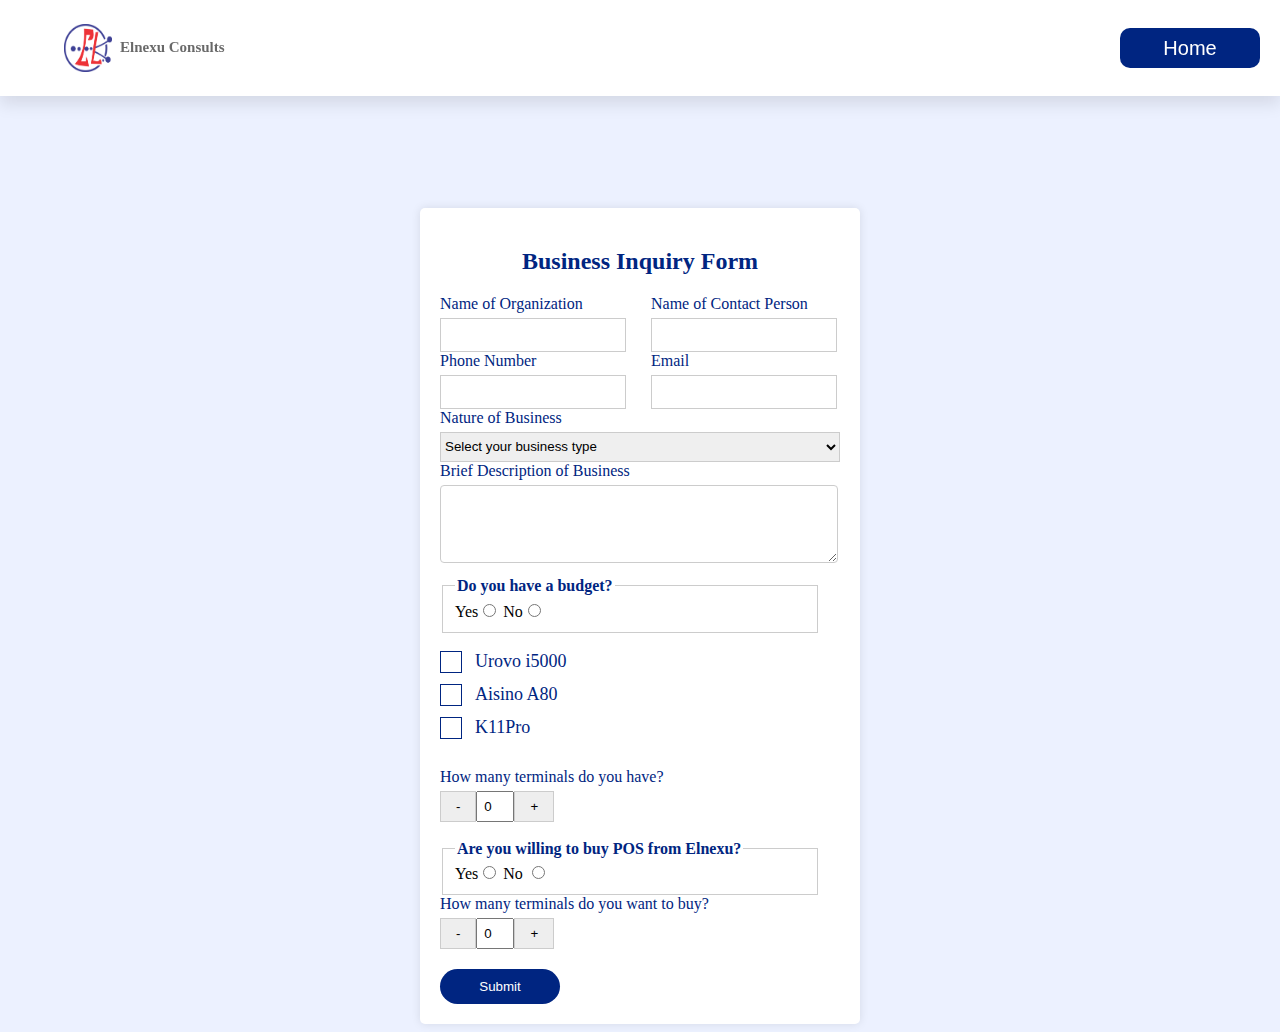
==== inquiryform.html @ 351a7055 "first commit" ====
<!DOCTYPE html>
<html lang="en">
<head>
    <meta charset="UTF-8">
    <meta name="viewport" content="width=device-width, initial-scale=1.0">
    <title>Business Inquiry Form</title>
    <link rel="stylesheet" href="inquiry.css">
    
    <link href='https://fonts.googleapis.com/css?family=Plus Jakarta Sans' rel='stylesheet'>
    <link rel="stylesheet" href="https://cdnjs.cloudflare.com/ajax/libs/font-awesome/6.5.2/css/all.min.css" integrity="sha512-SnH5WK+bZxgPHs44uWIX+LLJAJ9/2PkPKZ5QiAj6Ta86w+fsb2TkcmfRyVX3pBnMFcV7oQPJkl9QevSCWr3W6A==" crossorigin="anonymous" referrerpolicy="no-referrer" />

</head>
<body>

    <nav>
        <div class="nav_container">
            <div id="logo">
            <img src="./assets/EL1 PNG.png" alt="" class="logo"/><span style="margin-top: 15px; font-weight: 600;font-size: 15px;    color:rgba(0, 0, 0, 0.594);">
            Elnexu Consults</span>
            </div>

            <button class="btn"><a href="index.html" style="color: #ffff; text-decoration: none;">Home</a></button>

        </div>
    </nav>


    <div class="form-container">
        <div class="inquiryform">
        
        <form id="business-form">
            
            <h2>Business Inquiry Form</h2>
            
            <div class="inputname">
            <div style="display: flex;">
            <div style="margin-right: 25px;">
            <label for="organization-name">Name of Organization</label>
            <input type="text" id="organization-name" name="organization-name" required>
            </div>
            <div>
            <label for="contact-name">Name of Contact Person</label>
            <input type="text" id="contact-name" name="contact-name" required>
            </div>
            </div>
            <div style="display: flex;">
            <div style="margin-right: 25px;">
            <label for="phone-number">Phone Number</label>
            <input type="tel" id="phone-number" name="phone-number" required>
            </div>
            <div>
            <label for="email">Email</label>
            <input type="email" id="email" name="email" required>
            </div>
            </div>
            </div>
            
            
            <label for="nature-of-business">Nature of Business</label>
            <select id="nature-of-business" name="nature-of-business" required>
                <option value="" disabled selected>Select your business type</option>
                <option value="Retail">Technology</option>
                <option value="Wholesale">Healthcare</option>
                <option value="Manufacturing">Sales</option>
                <option value="Service">Education</option>
                <option value="Other">Hospitality</option>
            </select>

            <label for="business-description">Brief Description of Business</label>
            <textarea id="business-description" name="business-description" rows="4" required></textarea>

            <fieldset>
                <legend>Do you have a budget?</legend>
                    
                   Yes<input type="radio" name="budget" value="Yes" required>
                    
                    No<input type="radio" name="budget" value="No" required>
                    
            </fieldset>
            <br>
            <!--
            <div class="CHECKBOX">
            <legend>If you intend to deploy POS terminals, what models do you have</legend>
            <div style="display: flex;">
            <input type="checkbox" id="pos1" name="pos11" value="Urov0 i5000" >
            <label for="pos1"> Urovo i5000</label>
            </div>
            <div style="display: flex;">
            <input type="checkbox" id="pos2" name="pos2" value="Aisino A80">
            <label for="pos2"> Aisino A80</label>
            </div>
            <div style="display: flex;">
            <input type="checkbox" id="pos3" name="pos3" value="k11Pro">
            <label for="pos3">K11Pro</label>
            </div>
            </div>
        -->
            <label class="container">
                <input type="checkbox" id="pos1" name="pos11" value="Urov0 i5000" >
                <span class="checkmark"></span>Urovo i5000
              </label>
              <label class="container">
                <input type="checkbox" id="pos2" name="pos2" value="Aisino A80">
                <span class="checkmark"></span>Aisino A80
              </label>
              <label class="container">
                <input type="checkbox" id="pos3" name="pos3" value="k11Pro">
                <span class="checkmark"></span>K11Pro
              </label>
              
            <br>
            <label for="terminals">How many terminals do you have?</label>
            <div class="terminal-control">
                <button type="button" onclick="changeTerminalCount(-1)">-</button>
                <input type="number" id="terminals" name="terminals" value="0" min="0" readonly>
                <button type="button" onclick="changeTerminalCount(1)">+</button>
            </div>
            <br>
            <fieldset>
            <legend>Are you willing to buy POS from Elnexu?</legend>
            Yes<input type="radio" name="buypos" value="Yes" required>
                    
            No <input type="radio" name="buypos" value="No" required>
            </fieldset>

            <label for="pos">How many terminals do you want to buy?</label>
            <div class="terminal-control">
                <button type="button" onclick="changeTerminal(-1)">-</button>
                <input type="number" id="pos" name="pos" value="0" min="0" readonly>
                <button type="button" onclick="changeTerminal(1)">+</button>
            </div>


            <button type="submit">Submit</button>
            
        </form>
        </div>
    </div>

    <script src="script.js"></script>
</body>
</html>
---- inquiry.css ----
body {
    
    background-color:#ECF1FF;
    display: flex;
    justify-content: center;
    align-items: center;
    
}
.logo{
    height: 3rem;
    width: 3rem;
    display: grid;
    margin-right: .5rem;
    
}
#logo{
    display: flex;
    flex-direction:row;
    margin-left: 4rem;
    justify-content: space-between;
    
}
nav {
    background: white;
    width: 100%;
    height: 6rem;
    display: grid;
    place-items: left;
    position: fixed;
    top: 0;
    left: 0;
    z-index: 2;
    box-shadow:0 .5rem 1rem rgba(0 ,0 ,0, 0.1)
    
}

.nav_container{
    display: flex;
    width: var(--container-width-lg);
    height: 100%;
    justify-content: space-between;
    align-items: center;
    
}

.btn{
    background: #002581;
    color: #fff;
    width: 140px;
    height: 40px;
    border-radius: 10px;
    border: none;
    margin-right: 20px;
    font-size: 20px;
}
 


@media screen and (max-width:1024px) {
    .nav_container{
        width: 92%;
    }
    .nav_links {
        position: absolute;
        top:100%;
        right:0;
        flex-direction: column;
        gap: 0;
        align-items: flex-start;
        display: none;
    }

    .nav_links li{
        width:100%;

    }


    

}   

.form-container {
    background: #fff;
    padding: 20px;
    border-radius: 5px;
    box-shadow: 0 0 10px rgba(0, 0, 0, 0.1);
    width: 100%;
    max-width: 400px;
    margin-top: 200px;
    
    
    
}


h2 {
    margin-bottom: 20px;
    color: #002581;
    text-align: center;

}

label {
    display: block;
    margin-bottom: 5px;
    color: #002581;
}

 textarea {
    width: 380px;
    padding: 8px;
    margin-bottom: 10px;
    border: 1px solid #ccc;
    border-radius: 4px;
}
select{
    width: 400px;
    height: 30px;
    border: 1px solid #ccc;
}
.inputname input{
    width: 180px;
    border:1px solid #ccc;
    height: 30px;
}

fieldset {
    border: 1px solid #ccc;
    width: 350px;
    
}

  /*
.CHECKBOX input {
    position: relative;
    opacity: 1;
    cursor: pointer;
    height: 15px;
    width: 15px;
    margin-right: 10PX;
    
    
  }
*/
  .container {
    display: block;
    position: relative;
    padding-left: 35px;
    margin-bottom: 12px;
    cursor: pointer;
    font-size: 18px;
    -webkit-user-select: none;
    -moz-user-select: none;
    -ms-user-select: none;
    user-select: none;
  }
  
  .container input {
    position: absolute;
    opacity: 0;
    cursor: pointer;
    height: 0;
    width: 0;
  }
  
  /* Create a custom checkbox */
  .checkmark {
    position: absolute;
    top: 0;
    left: 0;
    height: 20px;
    width: 20px;
    background-color:white;
    border: 1px solid;
  }
  
  /* On mouse-over, add a grey background color */
  .container:hover input ~ .checkmark {
    background-color: #ccc;
  }
  
  /* When the checkbox is checked, add a blue background */
  .container input:checked ~ .checkmark {
    background-color: #002581;
  }
  
  /* Create the checkmark/indicator (hidden when not checked) */
  .checkmark:after {
    content: "";
    position: absolute;
    display: none;
  }
  
  /* Show the checkmark when checked */
  .container input:checked ~ .checkmark:after {
    display: block;
  }
  
  /* Style the checkmark/indicator */
  .container .checkmark:after {
    left: 5px;
    top: 3px;
    width: 5px;
    height: 10px;
    border: solid white;
    border-width: 0 3px 3px 0;
    -webkit-transform: rotate(45deg);
    -ms-transform: rotate(45deg);
    transform: rotate(45deg);
  }
    

  
  
fieldset input{
    margin-bottom: 5px;
}
legend {
    font-weight: bold;
    color: #002581;
}

.terminal-control {
    display: flex;
    align-items: center;
}

.terminal-control button {
    padding: 7px 15px;
    border: 1px solid #ccc;
    background: #eee;
    cursor: pointer;
}

.terminal-control input {
    text-align: center;
    width: 30px;
    height: 25px;
}

button[type="submit"] {
    background:#002581;
    color: white;
    border: none;
    padding: 10px;
    cursor: pointer;
    border-radius: 25px;
    width: 120px;
    margin-top: 20px;
}

button[type="submit"]:hover {
    background: #002580;
}
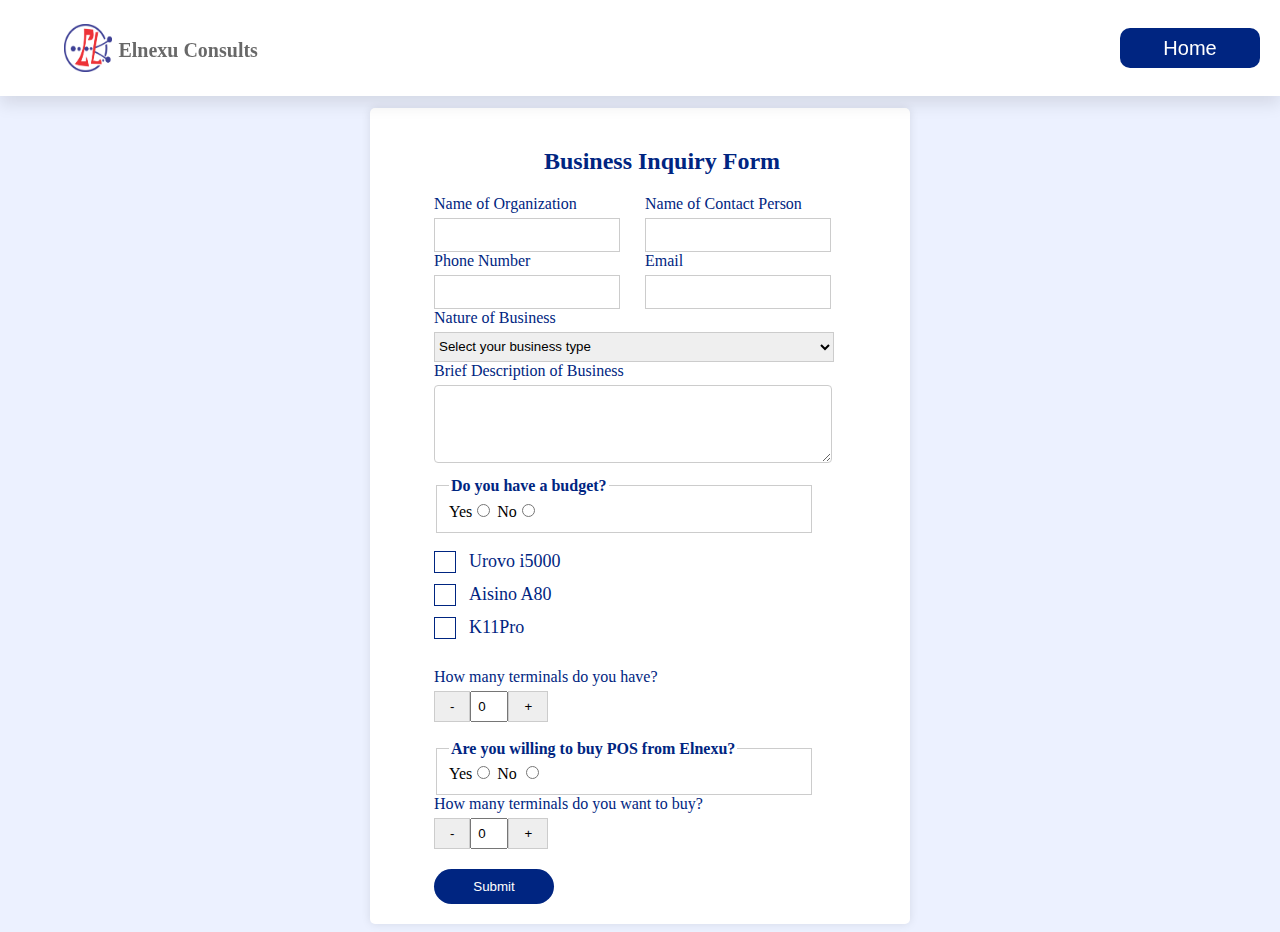
==== commit 366e6c64: "first commit" ====
--- a/inquiryform.html
+++ b/inquiryform.html
@@ -15,7 +15,7 @@
     <nav>
         <div class="nav_container">
             <div id="logo">
-            <img src="./assets/EL1 PNG.png" alt="" class="logo"/><span style="margin-top: 15px; font-weight: 600;font-size: 15px;    color:rgba(0, 0, 0, 0.594);">
+            <img src="./assets/EL1 PNG.png" alt="" class="logo"/><span class="brandname">
             Elnexu Consults</span>
             </div>
 
--- a/inquiry.css
+++ b/inquiry.css
@@ -1,255 +1,289 @@
 body {
     
-    background-color:#ECF1FF;
-    display: flex;
-    justify-content: center;
-    align-items: center;
-    
+  background-color:#ECF1FF;
+  display: flex;
+  justify-content: center;
+  align-items: center;
+  
 }
 .logo{
-    height: 3rem;
-    width: 3rem;
-    display: grid;
-    margin-right: .5rem;
-    
+  height: 3rem;
+  width: 3rem;
+  display: grid;
+  margin-right: .4rem;
+  
 }
 #logo{
-    display: flex;
-    flex-direction:row;
-    margin-left: 4rem;
-    justify-content: space-between;
-    
+  display: flex;
+  flex-direction:row;
+  margin-left: 4rem;
+  justify-content: space-between;
+  
+}
+.brandname{
+  margin-top: 15px;
+  font-size: 20px;
+  color:rgba(0, 0, 0, 0.594);
+  font-weight: 600; 
 }
 nav {
-    background: white;
-    width: 100%;
-    height: 6rem;
-    display: grid;
-    place-items: left;
-    position: fixed;
-    top: 0;
-    left: 0;
-    z-index: 2;
-    box-shadow:0 .5rem 1rem rgba(0 ,0 ,0, 0.1)
-    
+  background: white;
+  width: 100%;
+  height: 6rem;
+  display: grid;
+  place-items: left;
+  position: fixed;
+  top: 0;
+  left: 0;
+  z-index: 2;
+  box-shadow:0 .5rem 1rem rgba(0 ,0 ,0, 0.1)
+  
 }
 
 .nav_container{
-    display: flex;
-    width: var(--container-width-lg);
-    height: 100%;
-    justify-content: space-between;
-    align-items: center;
-    
+  display: flex;
+  width: var(--container-width-lg);
+  height: 100%;
+  justify-content: space-between;
+  align-items: center;
+  
 }
 
 .btn{
-    background: #002581;
-    color: #fff;
-    width: 140px;
-    height: 40px;
-    border-radius: 10px;
-    border: none;
-    margin-right: 20px;
-    font-size: 20px;
-}
- 
+  background: #002581;
+  color: #fff;
+  width: 140px;
+  height: 40px;
+  border-radius: 10px;
+  border: none;
+  margin-right: 20px;
+  font-size: 20px;
+}
+
 
 
 @media screen and (max-width:1024px) {
-    .nav_container{
-        width: 92%;
-    }
-    .nav_links {
-        position: absolute;
-        top:100%;
-        right:0;
-        flex-direction: column;
-        gap: 0;
-        align-items: flex-start;
-        display: none;
-    }
-
-    .nav_links li{
-        width:100%;
-
-    }
-
-
-    
+  .nav_container{
+      width: 92%;
+  }
+  .nav_links {
+      position: absolute;
+      top:100%;
+      right:0;
+      flex-direction: column;
+      gap: 0;
+      align-items: flex-start;
+      display: none;
+  }
+
+  .nav_links li{
+      width:100%;
+
+  }
+
+
+  
 
 }   
 
 .form-container {
-    background: #fff;
-    padding: 20px;
-    border-radius: 5px;
-    box-shadow: 0 0 10px rgba(0, 0, 0, 0.1);
-    width: 100%;
-    max-width: 400px;
-    margin-top: 200px;
-    
-    
-    
+  background: #fff;
+  padding: 20px;
+  border-radius: 5px;
+  box-shadow: 0 0 10px rgba(0, 0, 0, 0.1);
+  width: 100%;
+  width: 500px;
+  margin-top: 100px;
+  
+  
+  
+  
+  
+}
+@media screen and (max-width:400px){
+  .form-container{
+      max-width:900px;
+  }
+  .inquiryform{
+      margin-left: 30px;
+  }
+  .logo{
+      height: 2rem;
+      width: 2rem;
+  }
+  .brandname{
+      font-size: 15px;
+      margin-top: 11px;
+  }
+  #logo{
+      margin-left: 2rem;
+  }
+}
+.inquiryform{
+  align-self: center;
+  align-items: center;
+  align-content: center;
+  margin-left: 44px;
 }
 
 
 h2 {
-    margin-bottom: 20px;
-    color: #002581;
-    text-align: center;
+  margin-bottom: 20px;
+  color: #002581;
+  text-align: center;
 
 }
 
 label {
-    display: block;
-    margin-bottom: 5px;
-    color: #002581;
-}
-
- textarea {
-    width: 380px;
-    padding: 8px;
-    margin-bottom: 10px;
-    border: 1px solid #ccc;
-    border-radius: 4px;
+  display: block;
+  margin-bottom: 5px;
+  color: #002581;
+}
+
+textarea {
+  width: 380px;
+  padding: 8px;
+  margin-bottom: 10px;
+  border: 1px solid #ccc;
+  border-radius: 4px;
 }
 select{
-    width: 400px;
-    height: 30px;
-    border: 1px solid #ccc;
+  width: 400px;
+  height: 30px;
+  border: 1px solid #ccc;
+  
 }
 .inputname input{
-    width: 180px;
-    border:1px solid #ccc;
-    height: 30px;
+  width: 180px;
+  border:1px solid #ccc;
+  height: 30px;
 }
 
 fieldset {
-    border: 1px solid #ccc;
-    width: 350px;
-    
-}
-
-  /*
+  border: 1px solid #ccc;
+  width: 350px;
+  
+}
+
+/*
 .CHECKBOX input {
-    position: relative;
-    opacity: 1;
-    cursor: pointer;
-    height: 15px;
-    width: 15px;
-    margin-right: 10PX;
-    
-    
-  }
+  position: relative;
+  opacity: 1;
+  cursor: pointer;
+  height: 15px;
+  width: 15px;
+  margin-right: 10PX;
+  
+  
+}
 */
-  .container {
-    display: block;
-    position: relative;
-    padding-left: 35px;
-    margin-bottom: 12px;
-    cursor: pointer;
-    font-size: 18px;
-    -webkit-user-select: none;
-    -moz-user-select: none;
-    -ms-user-select: none;
-    user-select: none;
-  }
-  
-  .container input {
-    position: absolute;
-    opacity: 0;
-    cursor: pointer;
-    height: 0;
-    width: 0;
-  }
-  
-  /* Create a custom checkbox */
-  .checkmark {
-    position: absolute;
-    top: 0;
-    left: 0;
-    height: 20px;
-    width: 20px;
-    background-color:white;
-    border: 1px solid;
-  }
-  
-  /* On mouse-over, add a grey background color */
-  .container:hover input ~ .checkmark {
-    background-color: #ccc;
-  }
-  
-  /* When the checkbox is checked, add a blue background */
-  .container input:checked ~ .checkmark {
-    background-color: #002581;
-  }
-  
-  /* Create the checkmark/indicator (hidden when not checked) */
-  .checkmark:after {
-    content: "";
-    position: absolute;
-    display: none;
-  }
-  
-  /* Show the checkmark when checked */
-  .container input:checked ~ .checkmark:after {
-    display: block;
-  }
-  
-  /* Style the checkmark/indicator */
-  .container .checkmark:after {
-    left: 5px;
-    top: 3px;
-    width: 5px;
-    height: 10px;
-    border: solid white;
-    border-width: 0 3px 3px 0;
-    -webkit-transform: rotate(45deg);
-    -ms-transform: rotate(45deg);
-    transform: rotate(45deg);
-  }
-    
-
-  
-  
+.container {
+  display: block;
+  position: relative;
+  padding-left: 35px;
+  margin-bottom: 12px;
+  cursor: pointer;
+  font-size: 18px;
+  -webkit-user-select: none;
+  -moz-user-select: none;
+  -ms-user-select: none;
+  user-select: none;
+}
+
+.container input {
+  position: absolute;
+  opacity: 0;
+  cursor: pointer;
+  height: 0;
+  width: 0;
+}
+
+/* Create a custom checkbox */
+.checkmark {
+  position: absolute;
+  top: 0;
+  left: 0;
+  height: 20px;
+  width: 20px;
+  background-color:white;
+  border: 1px solid;
+}
+
+/* On mouse-over, add a grey background color */
+.container:hover input ~ .checkmark {
+  background-color: #ccc;
+}
+
+/* When the checkbox is checked, add a blue background */
+.container input:checked ~ .checkmark {
+  background-color: #002581;
+}
+
+/* Create the checkmark/indicator (hidden when not checked) */
+.checkmark:after {
+  content: "";
+  position: absolute;
+  display: none;
+}
+
+/* Show the checkmark when checked */
+.container input:checked ~ .checkmark:after {
+  display: block;
+}
+
+/* Style the checkmark/indicator */
+.container .checkmark:after {
+  left: 5px;
+  top: 3px;
+  width: 5px;
+  height: 10px;
+  border: solid white;
+  border-width: 0 3px 3px 0;
+  -webkit-transform: rotate(45deg);
+  -ms-transform: rotate(45deg);
+  transform: rotate(45deg);
+}
+  
+
+
+
 fieldset input{
-    margin-bottom: 5px;
+  margin-bottom: 5px;
 }
 legend {
-    font-weight: bold;
-    color: #002581;
+  font-weight: bold;
+  color: #002581;
 }
 
 .terminal-control {
-    display: flex;
-    align-items: center;
+  display: flex;
+  align-items: center;
 }
 
 .terminal-control button {
-    padding: 7px 15px;
-    border: 1px solid #ccc;
-    background: #eee;
-    cursor: pointer;
+  padding: 7px 15px;
+  border: 1px solid #ccc;
+  background: #eee;
+  cursor: pointer;
 }
 
 .terminal-control input {
-    text-align: center;
-    width: 30px;
-    height: 25px;
+  text-align: center;
+  width: 30px;
+  height: 25px;
 }
 
 button[type="submit"] {
-    background:#002581;
-    color: white;
-    border: none;
-    padding: 10px;
-    cursor: pointer;
-    border-radius: 25px;
-    width: 120px;
-    margin-top: 20px;
+  background:#002581;
+  color: white;
+  border: none;
+  padding: 10px;
+  cursor: pointer;
+  border-radius: 25px;
+  width: 120px;
+  margin-top: 20px;
 }
 
 button[type="submit"]:hover {
-    background: #002580;
-}
+  background: #002580;
+}
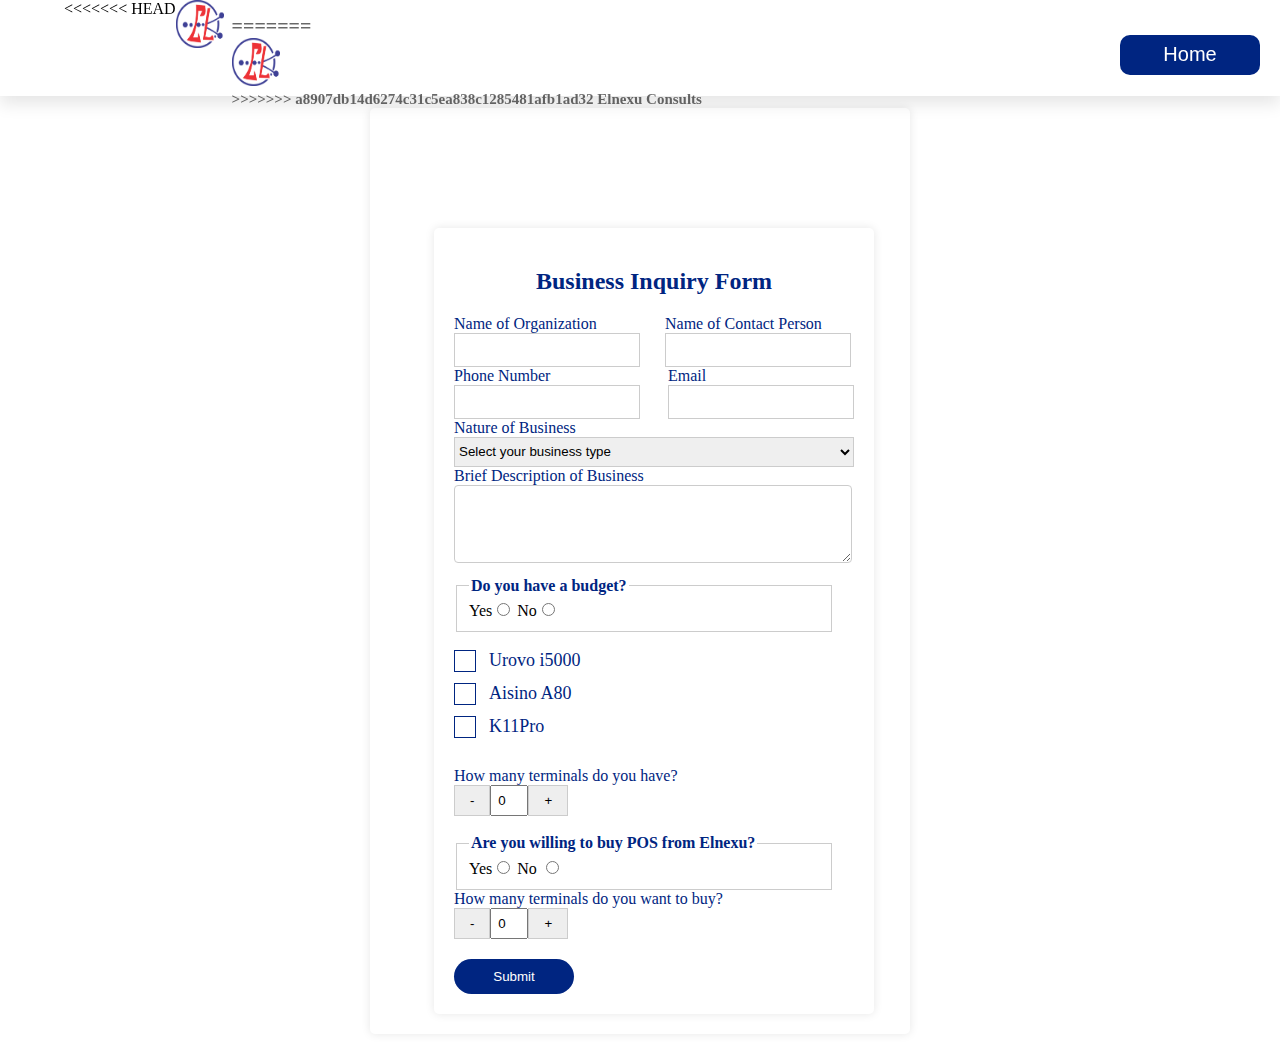
==== commit 1f0c643f: "Merge branch 'main' of https://github.com/ogusam/elnexu_redesign" ====
--- a/inquiryform.html
+++ b/inquiryform.html
@@ -15,7 +15,11 @@
     <nav>
         <div class="nav_container">
             <div id="logo">
+<<<<<<< HEAD
             <img src="./assets/EL1 PNG.png" alt="" class="logo"/><span class="brandname">
+=======
+            <img src="./assets/EL1 PNG.png" alt="" class="logo"/><span style="margin-top: 15px; font-weight: 600;font-size: 15px;    color:rgba(0, 0, 0, 0.594);">
+>>>>>>> a8907db14d6274c31c5ea838c1285481afb1ad32
             Elnexu Consults</span>
             </div>
 
--- a/inquiry.css
+++ b/inquiry.css
@@ -1,5 +1,6 @@
 body {
     
+<<<<<<< HEAD
   background-color:#ECF1FF;
   display: flex;
   justify-content: center;
@@ -83,10 +84,90 @@
 
 
   
+=======
+    background-color:#ECF1FF;
+    display: flex;
+    justify-content: center;
+    align-items: center;
+    
+}
+.logo{
+    height: 3rem;
+    width: 3rem;
+    display: grid;
+    margin-right: .5rem;
+    
+}
+#logo{
+    display: flex;
+    flex-direction:row;
+    margin-left: 4rem;
+    justify-content: space-between;
+    
+}
+nav {
+    background: white;
+    width: 100%;
+    height: 6rem;
+    display: grid;
+    place-items: left;
+    position: fixed;
+    top: 0;
+    left: 0;
+    z-index: 2;
+    box-shadow:0 .5rem 1rem rgba(0 ,0 ,0, 0.1)
+    
+}
+
+.nav_container{
+    display: flex;
+    width: var(--container-width-lg);
+    height: 100%;
+    justify-content: space-between;
+    align-items: center;
+    
+}
+
+.btn{
+    background: #002581;
+    color: #fff;
+    width: 140px;
+    height: 40px;
+    border-radius: 10px;
+    border: none;
+    margin-right: 20px;
+    font-size: 20px;
+}
+ 
+
+
+@media screen and (max-width:1024px) {
+    .nav_container{
+        width: 92%;
+    }
+    .nav_links {
+        position: absolute;
+        top:100%;
+        right:0;
+        flex-direction: column;
+        gap: 0;
+        align-items: flex-start;
+        display: none;
+    }
+
+    .nav_links li{
+        width:100%;
+
+    }
+
+
+    
+>>>>>>> a8907db14d6274c31c5ea838c1285481afb1ad32
 
 }   
 
 .form-container {
+<<<<<<< HEAD
   background: #fff;
   padding: 20px;
   border-radius: 5px;
@@ -124,17 +205,36 @@
   align-items: center;
   align-content: center;
   margin-left: 44px;
+=======
+    background: #fff;
+    padding: 20px;
+    border-radius: 5px;
+    box-shadow: 0 0 10px rgba(0, 0, 0, 0.1);
+    width: 100%;
+    max-width: 400px;
+    margin-top: 100px;
+    
+    
+    
+>>>>>>> a8907db14d6274c31c5ea838c1285481afb1ad32
 }
 
 
 h2 {
+<<<<<<< HEAD
   margin-bottom: 20px;
   color: #002581;
   text-align: center;
+=======
+    margin-bottom: 20px;
+    color: #002581;
+    text-align: center;
+>>>>>>> a8907db14d6274c31c5ea838c1285481afb1ad32
 
 }
 
 label {
+<<<<<<< HEAD
   display: block;
   margin-bottom: 5px;
   color: #002581;
@@ -286,4 +386,156 @@
 
 button[type="submit"]:hover {
   background: #002580;
-}
+=======
+    display: block;
+    margin-bottom: 5px;
+    color: #002581;
+}
+
+ textarea {
+    width: 380px;
+    padding: 8px;
+    margin-bottom: 10px;
+    border: 1px solid #ccc;
+    border-radius: 4px;
+}
+select{
+    width: 400px;
+    height: 30px;
+    border: 1px solid #ccc;
+}
+.inputname input{
+    width: 180px;
+    border:1px solid #ccc;
+    height: 30px;
+}
+
+fieldset {
+    border: 1px solid #ccc;
+    width: 350px;
+    
+}
+
+  /*
+.CHECKBOX input {
+    position: relative;
+    opacity: 1;
+    cursor: pointer;
+    height: 15px;
+    width: 15px;
+    margin-right: 10PX;
+    
+    
+  }
+*/
+  .container {
+    display: block;
+    position: relative;
+    padding-left: 35px;
+    margin-bottom: 12px;
+    cursor: pointer;
+    font-size: 18px;
+    -webkit-user-select: none;
+    -moz-user-select: none;
+    -ms-user-select: none;
+    user-select: none;
+  }
+  
+  .container input {
+    position: absolute;
+    opacity: 0;
+    cursor: pointer;
+    height: 0;
+    width: 0;
+  }
+  
+  /* Create a custom checkbox */
+  .checkmark {
+    position: absolute;
+    top: 0;
+    left: 0;
+    height: 20px;
+    width: 20px;
+    background-color:white;
+    border: 1px solid;
+  }
+  
+  /* On mouse-over, add a grey background color */
+  .container:hover input ~ .checkmark {
+    background-color: #ccc;
+  }
+  
+  /* When the checkbox is checked, add a blue background */
+  .container input:checked ~ .checkmark {
+    background-color: #002581;
+  }
+  
+  /* Create the checkmark/indicator (hidden when not checked) */
+  .checkmark:after {
+    content: "";
+    position: absolute;
+    display: none;
+  }
+  
+  /* Show the checkmark when checked */
+  .container input:checked ~ .checkmark:after {
+    display: block;
+  }
+  
+  /* Style the checkmark/indicator */
+  .container .checkmark:after {
+    left: 5px;
+    top: 3px;
+    width: 5px;
+    height: 10px;
+    border: solid white;
+    border-width: 0 3px 3px 0;
+    -webkit-transform: rotate(45deg);
+    -ms-transform: rotate(45deg);
+    transform: rotate(45deg);
+  }
+    
+
+  
+  
+fieldset input{
+    margin-bottom: 5px;
+}
+legend {
+    font-weight: bold;
+    color: #002581;
+}
+
+.terminal-control {
+    display: flex;
+    align-items: center;
+}
+
+.terminal-control button {
+    padding: 7px 15px;
+    border: 1px solid #ccc;
+    background: #eee;
+    cursor: pointer;
+}
+
+.terminal-control input {
+    text-align: center;
+    width: 30px;
+    height: 25px;
+}
+
+button[type="submit"] {
+    background:#002581;
+    color: white;
+    border: none;
+    padding: 10px;
+    cursor: pointer;
+    border-radius: 25px;
+    width: 120px;
+    margin-top: 20px;
+}
+
+button[type="submit"]:hover {
+    background: #002580;
+>>>>>>> a8907db14d6274c31c5ea838c1285481afb1ad32
+}
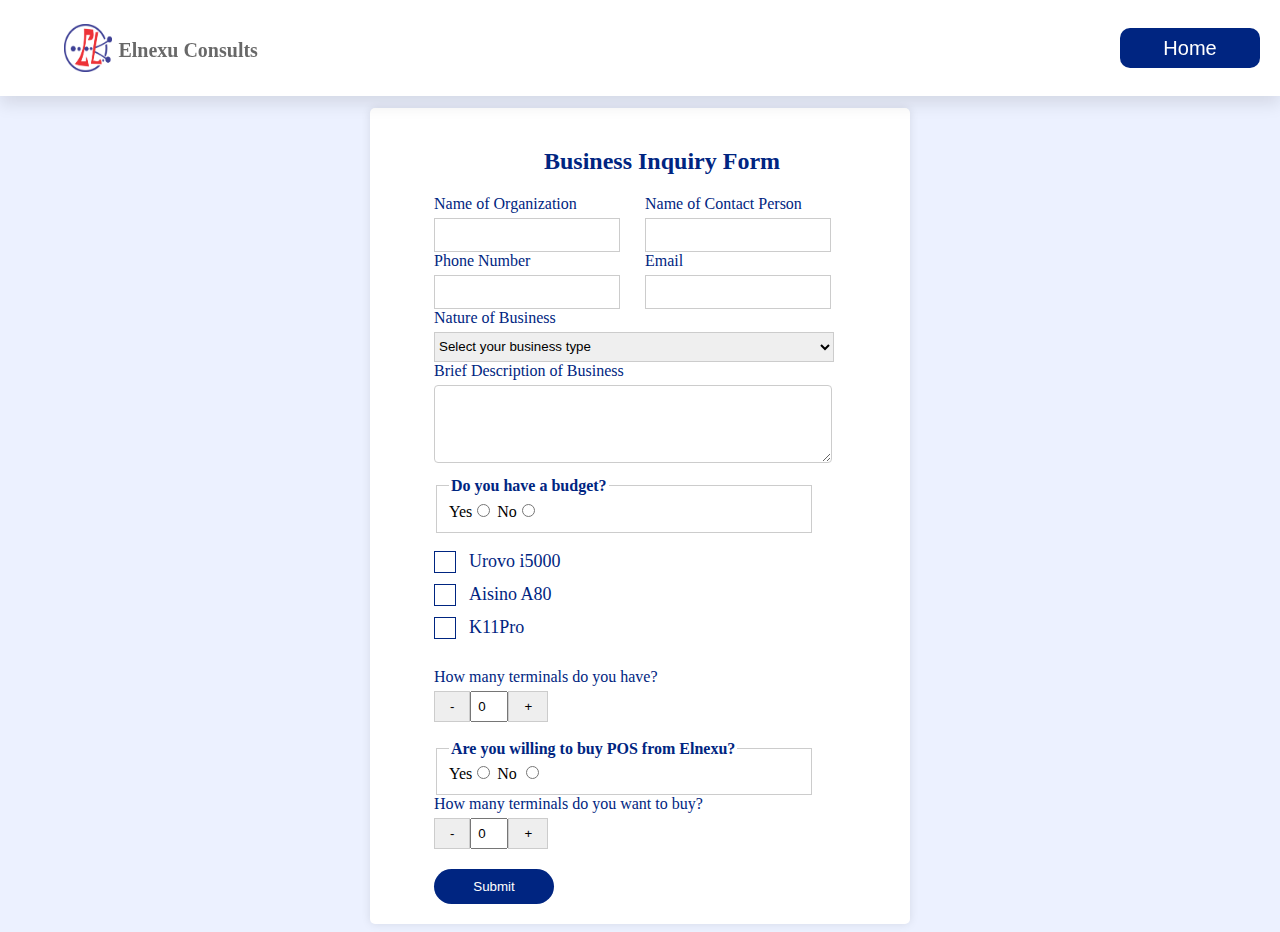
==== commit d2fb55d3: "first commit" ====
--- a/inquiryform.html
+++ b/inquiryform.html
@@ -15,11 +15,7 @@
     <nav>
         <div class="nav_container">
             <div id="logo">
-<<<<<<< HEAD
             <img src="./assets/EL1 PNG.png" alt="" class="logo"/><span class="brandname">
-=======
-            <img src="./assets/EL1 PNG.png" alt="" class="logo"/><span style="margin-top: 15px; font-weight: 600;font-size: 15px;    color:rgba(0, 0, 0, 0.594);">
->>>>>>> a8907db14d6274c31c5ea838c1285481afb1ad32
             Elnexu Consults</span>
             </div>
 
--- a/inquiry.css
+++ b/inquiry.css
@@ -1,6 +1,5 @@
 body {
     
-<<<<<<< HEAD
   background-color:#ECF1FF;
   display: flex;
   justify-content: center;
@@ -84,90 +83,10 @@
 
 
   
-=======
-    background-color:#ECF1FF;
-    display: flex;
-    justify-content: center;
-    align-items: center;
-    
-}
-.logo{
-    height: 3rem;
-    width: 3rem;
-    display: grid;
-    margin-right: .5rem;
-    
-}
-#logo{
-    display: flex;
-    flex-direction:row;
-    margin-left: 4rem;
-    justify-content: space-between;
-    
-}
-nav {
-    background: white;
-    width: 100%;
-    height: 6rem;
-    display: grid;
-    place-items: left;
-    position: fixed;
-    top: 0;
-    left: 0;
-    z-index: 2;
-    box-shadow:0 .5rem 1rem rgba(0 ,0 ,0, 0.1)
-    
-}
-
-.nav_container{
-    display: flex;
-    width: var(--container-width-lg);
-    height: 100%;
-    justify-content: space-between;
-    align-items: center;
-    
-}
-
-.btn{
-    background: #002581;
-    color: #fff;
-    width: 140px;
-    height: 40px;
-    border-radius: 10px;
-    border: none;
-    margin-right: 20px;
-    font-size: 20px;
-}
- 
-
-
-@media screen and (max-width:1024px) {
-    .nav_container{
-        width: 92%;
-    }
-    .nav_links {
-        position: absolute;
-        top:100%;
-        right:0;
-        flex-direction: column;
-        gap: 0;
-        align-items: flex-start;
-        display: none;
-    }
-
-    .nav_links li{
-        width:100%;
-
-    }
-
-
-    
->>>>>>> a8907db14d6274c31c5ea838c1285481afb1ad32
 
 }   
 
 .form-container {
-<<<<<<< HEAD
   background: #fff;
   padding: 20px;
   border-radius: 5px;
@@ -205,36 +124,17 @@
   align-items: center;
   align-content: center;
   margin-left: 44px;
-=======
-    background: #fff;
-    padding: 20px;
-    border-radius: 5px;
-    box-shadow: 0 0 10px rgba(0, 0, 0, 0.1);
-    width: 100%;
-    max-width: 400px;
-    margin-top: 100px;
-    
-    
-    
->>>>>>> a8907db14d6274c31c5ea838c1285481afb1ad32
 }
 
 
 h2 {
-<<<<<<< HEAD
   margin-bottom: 20px;
   color: #002581;
   text-align: center;
-=======
-    margin-bottom: 20px;
-    color: #002581;
-    text-align: center;
->>>>>>> a8907db14d6274c31c5ea838c1285481afb1ad32
 
 }
 
 label {
-<<<<<<< HEAD
   display: block;
   margin-bottom: 5px;
   color: #002581;
@@ -386,156 +286,4 @@
 
 button[type="submit"]:hover {
   background: #002580;
-=======
-    display: block;
-    margin-bottom: 5px;
-    color: #002581;
-}
-
- textarea {
-    width: 380px;
-    padding: 8px;
-    margin-bottom: 10px;
-    border: 1px solid #ccc;
-    border-radius: 4px;
-}
-select{
-    width: 400px;
-    height: 30px;
-    border: 1px solid #ccc;
-}
-.inputname input{
-    width: 180px;
-    border:1px solid #ccc;
-    height: 30px;
-}
-
-fieldset {
-    border: 1px solid #ccc;
-    width: 350px;
-    
-}
-
-  /*
-.CHECKBOX input {
-    position: relative;
-    opacity: 1;
-    cursor: pointer;
-    height: 15px;
-    width: 15px;
-    margin-right: 10PX;
-    
-    
-  }
-*/
-  .container {
-    display: block;
-    position: relative;
-    padding-left: 35px;
-    margin-bottom: 12px;
-    cursor: pointer;
-    font-size: 18px;
-    -webkit-user-select: none;
-    -moz-user-select: none;
-    -ms-user-select: none;
-    user-select: none;
-  }
-  
-  .container input {
-    position: absolute;
-    opacity: 0;
-    cursor: pointer;
-    height: 0;
-    width: 0;
-  }
-  
-  /* Create a custom checkbox */
-  .checkmark {
-    position: absolute;
-    top: 0;
-    left: 0;
-    height: 20px;
-    width: 20px;
-    background-color:white;
-    border: 1px solid;
-  }
-  
-  /* On mouse-over, add a grey background color */
-  .container:hover input ~ .checkmark {
-    background-color: #ccc;
-  }
-  
-  /* When the checkbox is checked, add a blue background */
-  .container input:checked ~ .checkmark {
-    background-color: #002581;
-  }
-  
-  /* Create the checkmark/indicator (hidden when not checked) */
-  .checkmark:after {
-    content: "";
-    position: absolute;
-    display: none;
-  }
-  
-  /* Show the checkmark when checked */
-  .container input:checked ~ .checkmark:after {
-    display: block;
-  }
-  
-  /* Style the checkmark/indicator */
-  .container .checkmark:after {
-    left: 5px;
-    top: 3px;
-    width: 5px;
-    height: 10px;
-    border: solid white;
-    border-width: 0 3px 3px 0;
-    -webkit-transform: rotate(45deg);
-    -ms-transform: rotate(45deg);
-    transform: rotate(45deg);
-  }
-    
-
-  
-  
-fieldset input{
-    margin-bottom: 5px;
-}
-legend {
-    font-weight: bold;
-    color: #002581;
-}
-
-.terminal-control {
-    display: flex;
-    align-items: center;
-}
-
-.terminal-control button {
-    padding: 7px 15px;
-    border: 1px solid #ccc;
-    background: #eee;
-    cursor: pointer;
-}
-
-.terminal-control input {
-    text-align: center;
-    width: 30px;
-    height: 25px;
-}
-
-button[type="submit"] {
-    background:#002581;
-    color: white;
-    border: none;
-    padding: 10px;
-    cursor: pointer;
-    border-radius: 25px;
-    width: 120px;
-    margin-top: 20px;
-}
-
-button[type="submit"]:hover {
-    background: #002580;
->>>>>>> a8907db14d6274c31c5ea838c1285481afb1ad32
-}
+}
